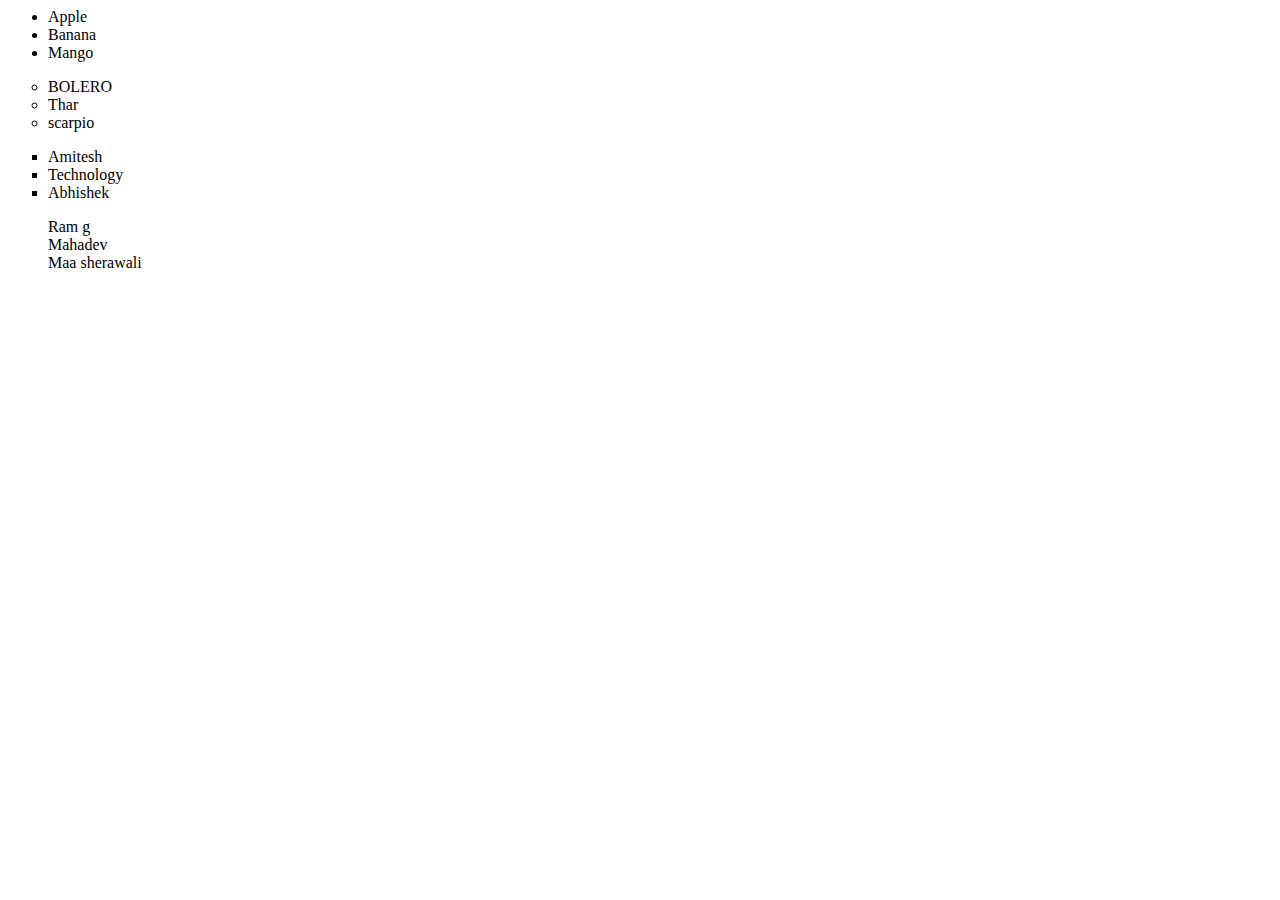
==== index.html @ e1f70781 "Third" ====
<html>
    <head>
        <title>This is Order list type Disk, Circle, square, none, </title>
    </head>
    <body>
        <ul style="list-style: disc;">
            <li>Apple </li>
            <li>Banana</li>
            <li>Mango</li>

        </ul>
        <ul style="list-style: circle;">
                <li>BOLERO</li>
                <li>Thar</li>
                <li>scarpio</li>
        </ul>
        <ul style="list-style: square;">
            <li>Amitesh </li>
            <li>Technology</li>
            <li>Abhishek</li>
    </ul>
    <ul style="list-style: none;">
        <li>Ram g </li>
        <li>Mahadev</li>
        <li>Maa sherawali</li>
</ul>

    </body>
</html>
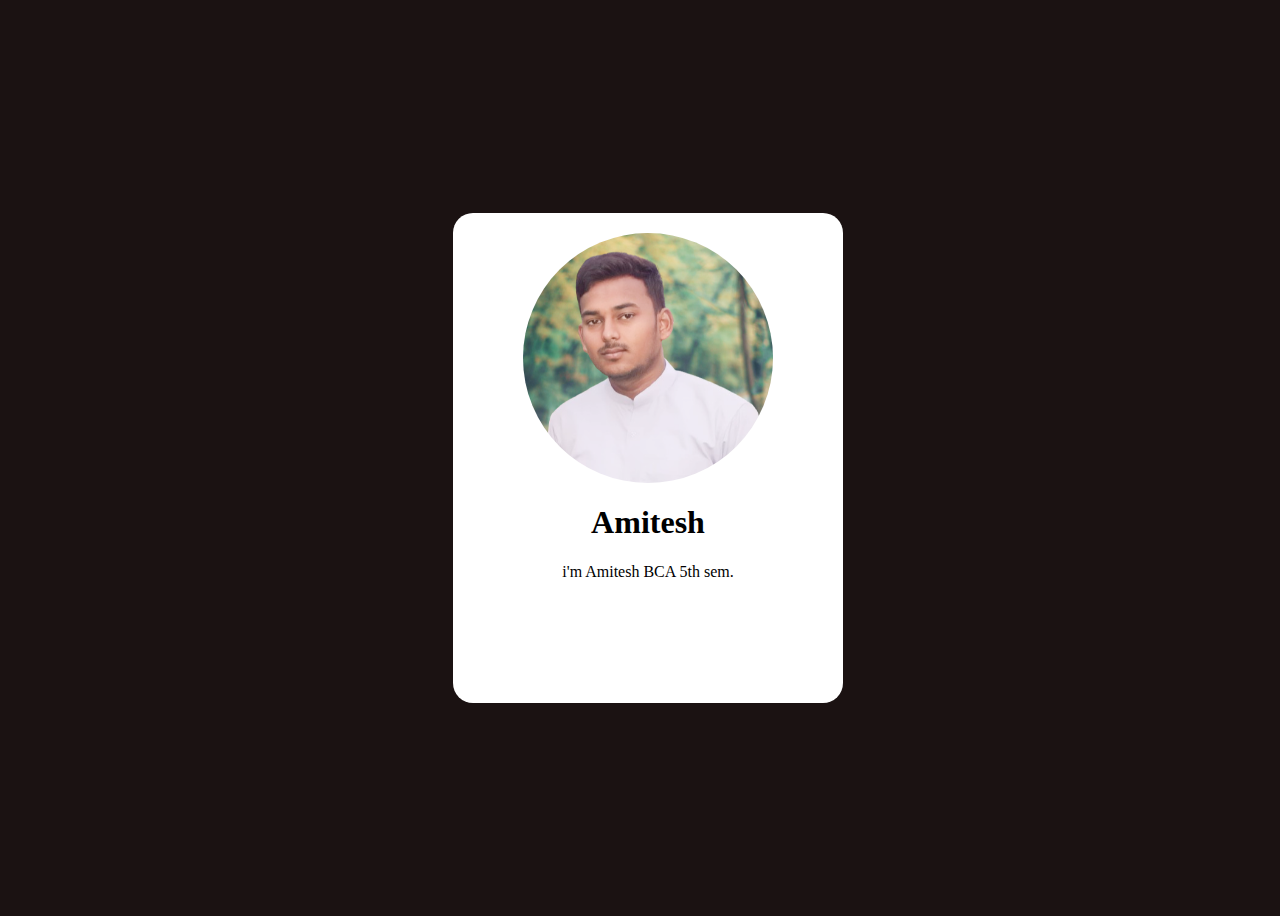
==== commit 9f071aa5: "profile" ====
--- a/index.html
+++ b/index.html
@@ -1,29 +1,20 @@
 <html>
     <head>
-        <title>This is Order list type Disk, Circle, square, none, </title>
+        <title>This is Div and Span tag use</title>
+        <link rel="stylesheet" href="style.css">
     </head>
     <body>
-        <ul style="list-style: disc;">
-            <li>Apple </li>
-            <li>Banana</li>
-            <li>Mango</li>
+       <div class="card">
 
-        </ul>
-        <ul style="list-style: circle;">
-                <li>BOLERO</li>
-                <li>Thar</li>
-                <li>scarpio</li>
-        </ul>
-        <ul style="list-style: square;">
-            <li>Amitesh </li>
-            <li>Technology</li>
-            <li>Abhishek</li>
-    </ul>
-    <ul style="list-style: none;">
-        <li>Ram g </li>
-        <li>Mahadev</li>
-        <li>Maa sherawali</li>
-</ul>
+            <img src="photo.png" alt="">
+            <h1>Amitesh</h1>
+            <p>i'm Amitesh BCA 5th sem.</p>
+            
+        
 
+
+
+
+       </div>
     </body>
 </html>--- a/style.css
+++ b/style.css
@@ -0,0 +1,21 @@
+body{
+    height: 100vh; 
+    width: 100vw;
+    background-color: #1b1212;
+    display: flex;
+    justify-content: center;
+    align-items: center;
+}
+.card{
+    height: 50vh;
+    width: 350px;
+    background-color: #fff;
+    padding: 20px;
+    text-align: center;
+    border-radius: 20px;
+}
+img{
+    height:250px;
+    width: 250px;
+    border-radius: 50%;
+}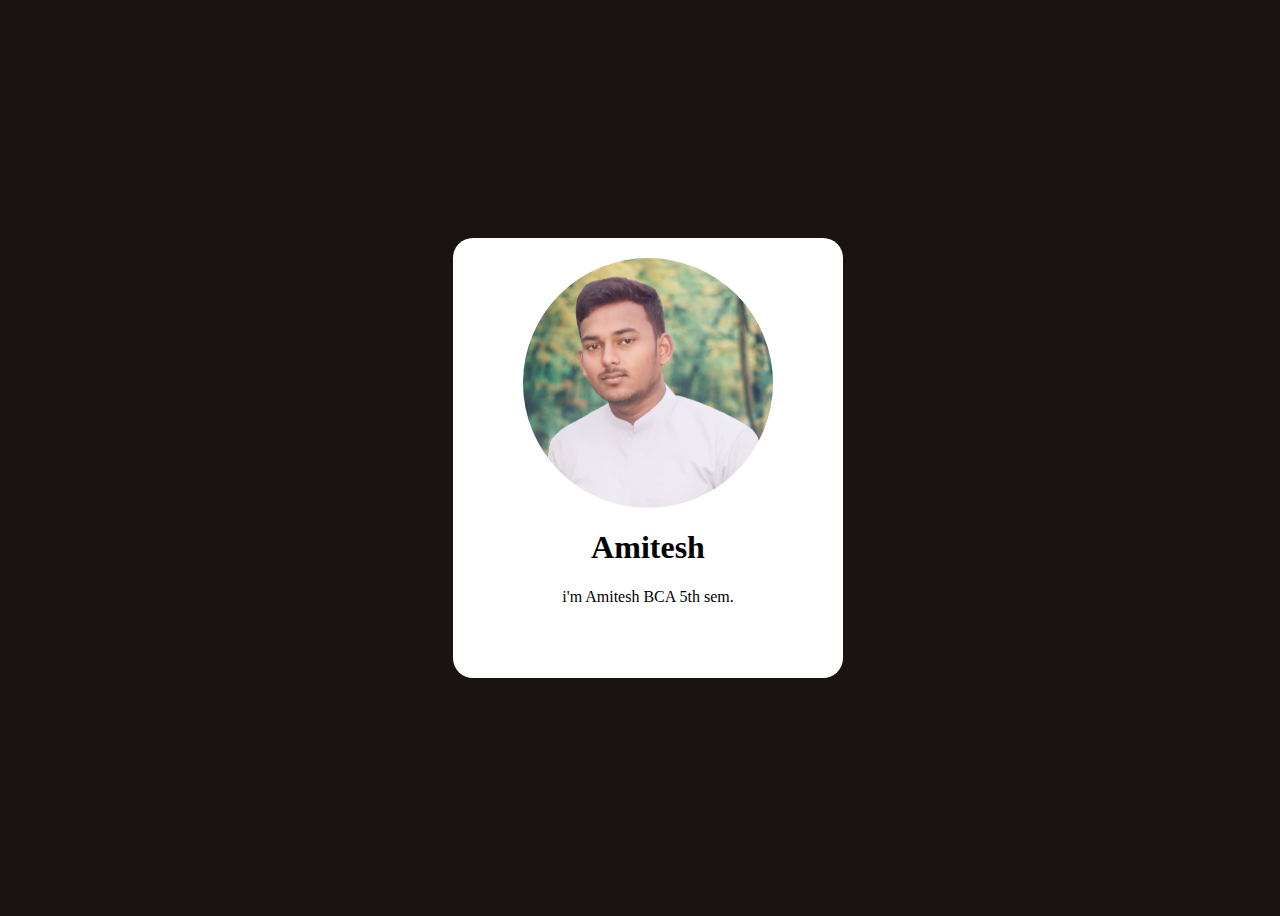
==== commit 04c69eb0: "mobile height" ====
--- a/index.html
+++ b/index.html
@@ -1,5 +1,6 @@
 <html>
     <head>
+        <meta name="viewport" content="width=device-width, initial-scale=1.0">
         <title>This is Div and Span tag use</title>
         <link rel="stylesheet" href="style.css">
     </head>
--- a/style.css
+++ b/style.css
@@ -7,7 +7,7 @@
     align-items: center;
 }
 .card{
-    height: 50vh;
+    height: 400px;
     width: 350px;
     background-color: #fff;
     padding: 20px;
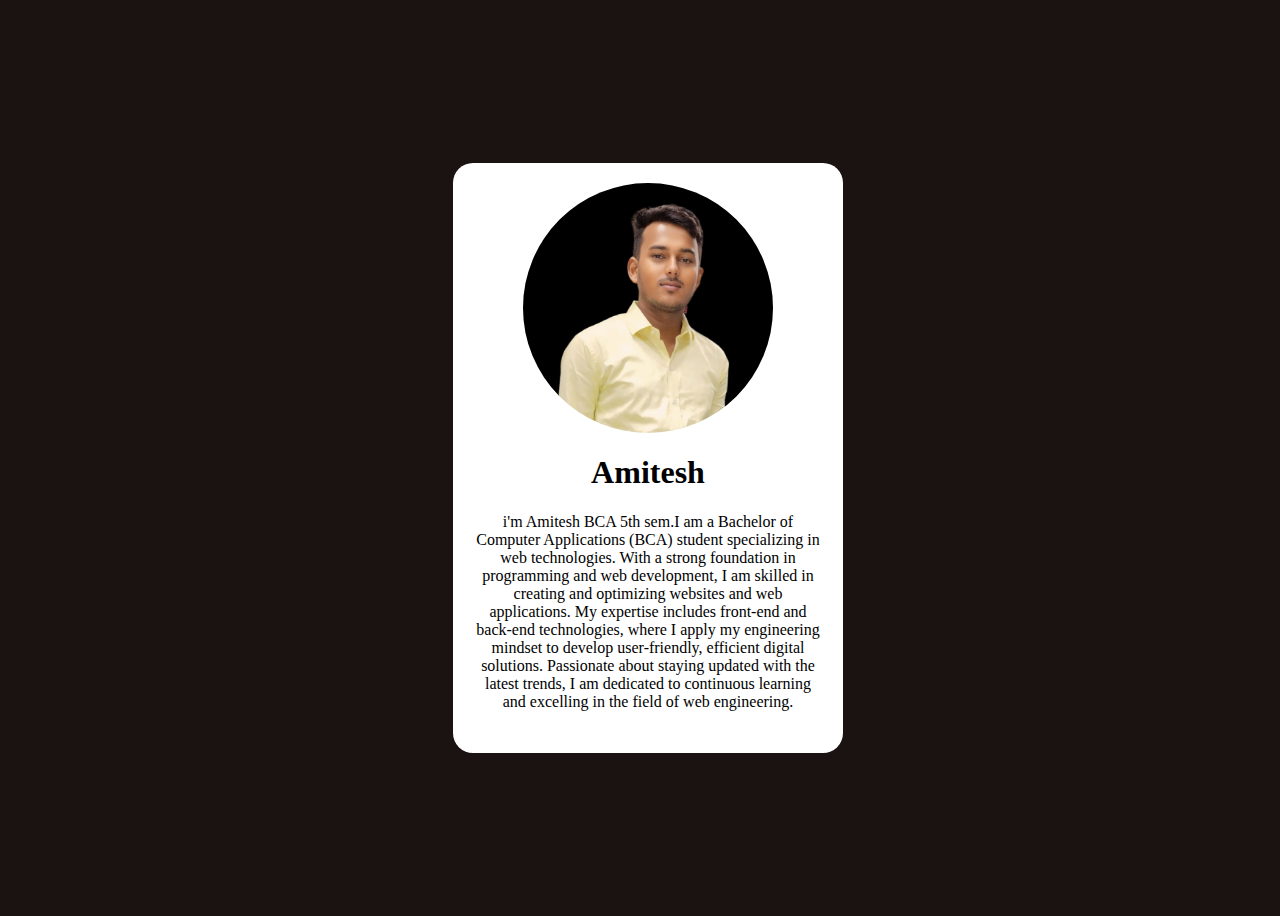
==== commit 078b3b8d: "Image change" ====
--- a/index.html
+++ b/index.html
@@ -7,9 +7,16 @@
     <body>
        <div class="card">
 
-            <img src="photo.png" alt="">
+            <img src="Ak.jpg" alt="">
             <h1>Amitesh</h1>
-            <p>i'm Amitesh BCA 5th sem.</p>
+            <p>i'm Amitesh BCA 5th sem.I am a Bachelor of Computer Applications (BCA) student specializing in web technologies. With a strong foundation in programming and web development, I am skilled in creating and optimizing websites and web applications. My expertise includes front-end and back-end technologies, where I apply my engineering mindset to develop user-friendly, efficient digital solutions. Passionate about staying updated with the latest trends, I am dedicated to continuous learning and excelling in the field of web engineering.
+
+
+
+
+
+
+            </p>
             
         
 
--- a/style.css
+++ b/style.css
@@ -7,7 +7,7 @@
     align-items: center;
 }
 .card{
-    height: 400px;
+    height: 550px;
     width: 350px;
     background-color: #fff;
     padding: 20px;
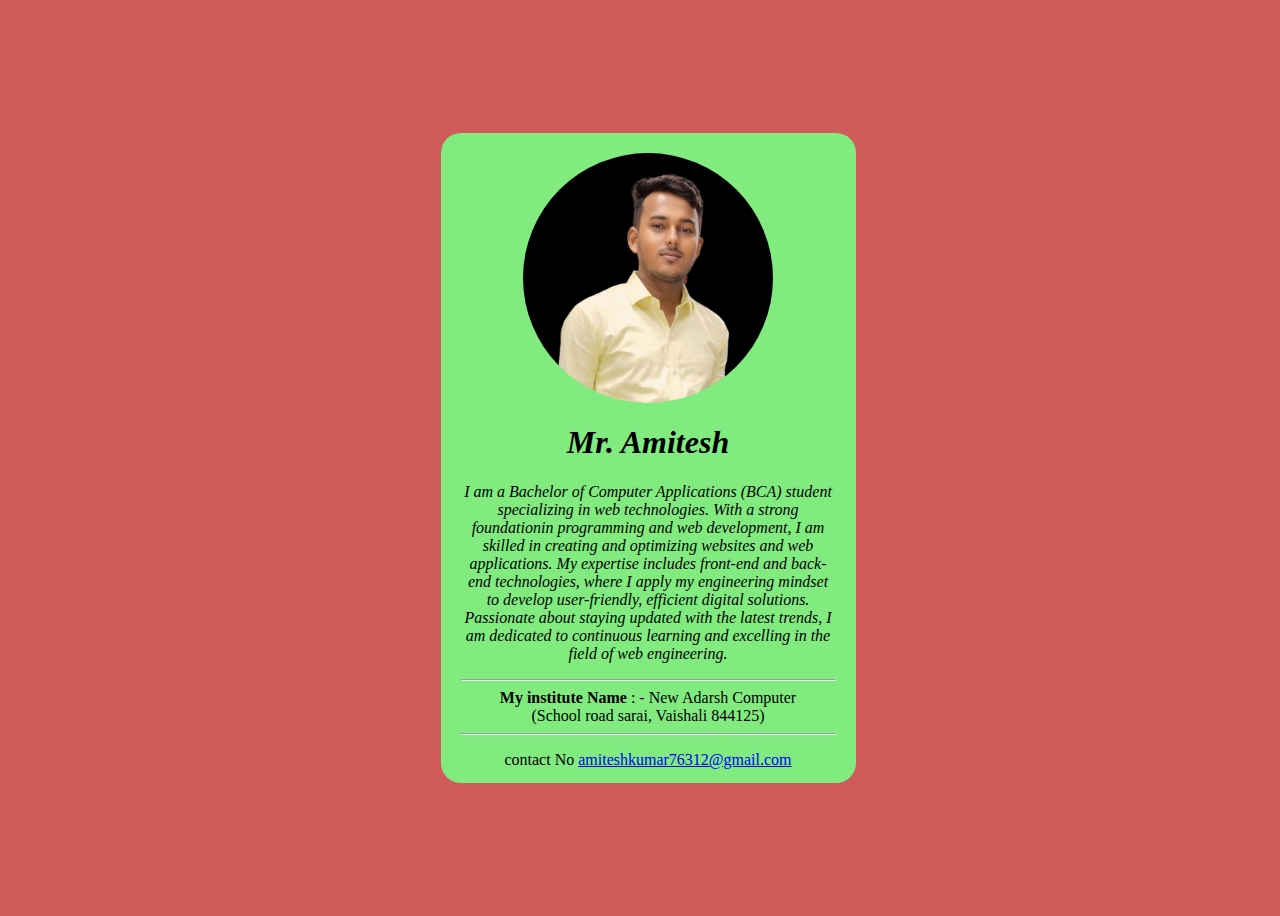
==== commit 8dfb7d0c: "UP-to-date Profile" ====
--- a/index.html
+++ b/index.html
@@ -1,28 +1,22 @@
 <html>
     <head>
         <meta name="viewport" content="width=device-width, initial-scale=1.0">
-        <title>This is Div and Span tag use</title>
+        <title>My First Project</title>
         <link rel="stylesheet" href="style.css">
     </head>
     <body>
        <div class="card">
-
-            <img src="Ak.jpg" alt="">
-            <h1>Amitesh</h1>
-            <p>i'm Amitesh BCA 5th sem.I am a Bachelor of Computer Applications (BCA) student specializing in web technologies. With a strong foundation in programming and web development, I am skilled in creating and optimizing websites and web applications. My expertise includes front-end and back-end technologies, where I apply my engineering mindset to develop user-friendly, efficient digital solutions. Passionate about staying updated with the latest trends, I am dedicated to continuous learning and excelling in the field of web engineering.
-
-
-
-
-
-
+             <img src="Ak.jpg" alt="">
+            <h1><i><b></b>Mr. Amitesh</i> </h1>
+            <p><i>I am a Bachelor of Computer Applications (BCA) student specializing in web technologies. With a strong foundationin programming and web development, I am skilled in creating and optimizing websites and web applications. My expertise includes front-end and back-end technologies, where I apply my engineering  mindset to develop user-friendly, efficient digital solutions.
+                   Passionate about staying updated with the latest trends, I am dedicated to continuous learning and excelling in the field of web engineering.</i><hr>
+                   <b>My institute Name</b> : - New Adarsh Computer
+                   <br> (School road sarai, Vaishali 844125) <hr>
+            </p> 
+          <!--  <video src="<iframe width="560" height="315" src="https://www.youtube.com/embed/f4on_GvTgno?si=d27nWH4RUYYzXN0n" title="YouTube video player" frameborder="0" allow="accelerometer; autoplay; clipboard-write; encrypted-media; gyroscope; picture-in-picture; web-share" referrerpolicy="strict-origin-when-cross-origin" allowfullscreen></iframe>"></video>
+        --> <p>
+                contact No  <a href="mailto:amiteshkumar763129@gmal.com">amiteshkumar76312@gmail.com</a>
             </p>
-            
-        
-
-
-
-
-       </div>
+        </div>
     </body>
 </html>--- a/style.css
+++ b/style.css
@@ -1,15 +1,15 @@
 body{
     height: 100vh; 
     width: 100vw;
-    background-color: #1b1212;
+    background-color: #cf5b5b;
     display: flex;
     justify-content: center;
     align-items: center;
 }
 .card{
-    height: 550px;
-    width: 350px;
-    background-color: #fff;
+    height: 610px;
+    width: 375px;
+    background-color: #81eb80;
     padding: 20px;
     text-align: center;
     border-radius: 20px;
@@ -18,4 +18,5 @@
     height:250px;
     width: 250px;
     border-radius: 50%;
+    border: blue;
 }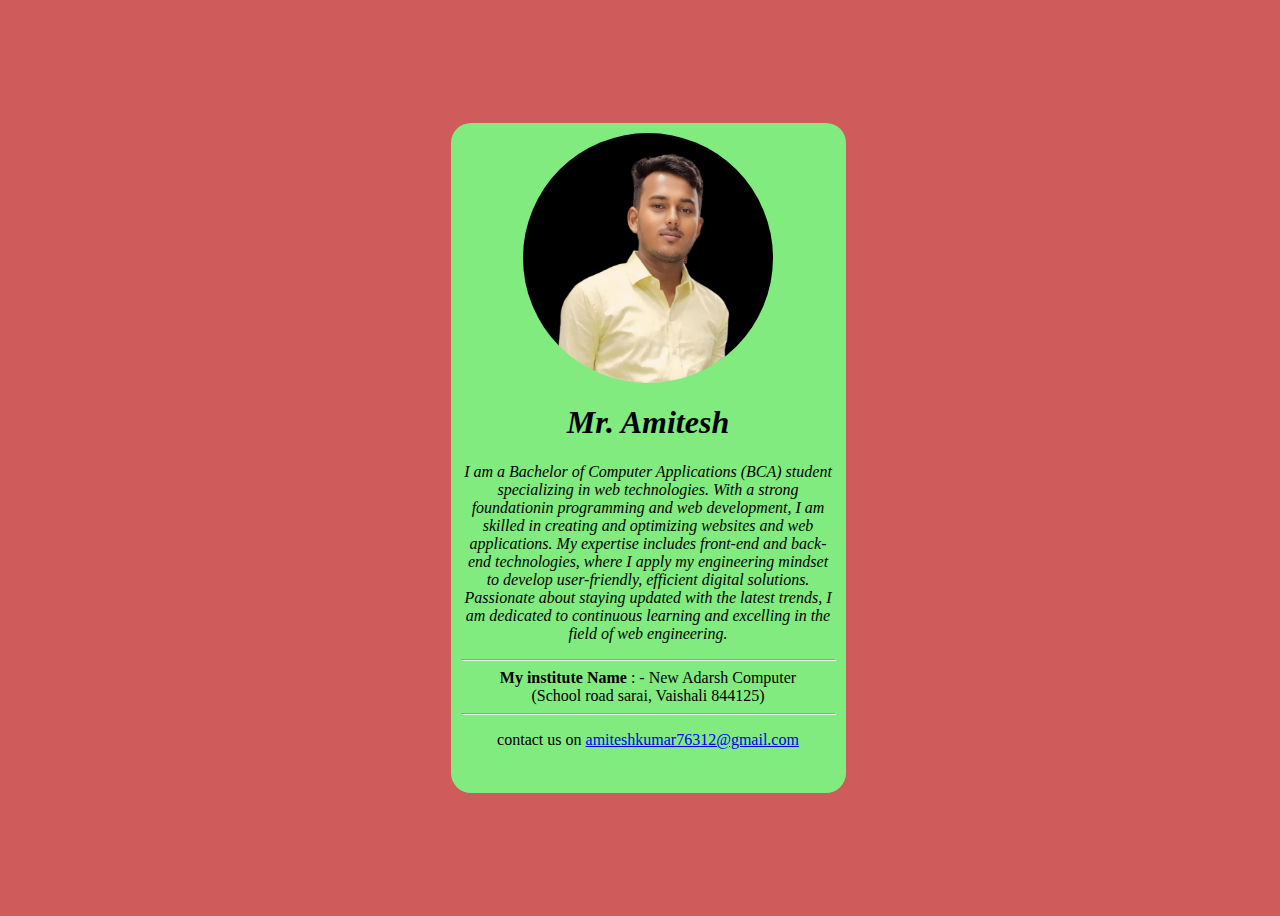
==== commit 385fdbeb: "change mail" ====
--- a/index.html
+++ b/index.html
@@ -15,7 +15,7 @@
             </p> 
           <!--  <video src="<iframe width="560" height="315" src="https://www.youtube.com/embed/f4on_GvTgno?si=d27nWH4RUYYzXN0n" title="YouTube video player" frameborder="0" allow="accelerometer; autoplay; clipboard-write; encrypted-media; gyroscope; picture-in-picture; web-share" referrerpolicy="strict-origin-when-cross-origin" allowfullscreen></iframe>"></video>
         --> <p>
-                contact No  <a href="mailto:amiteshkumar763129@gmal.com">amiteshkumar76312@gmail.com</a>
+                contact us on  <a href="mailto:amiteshkumar763129@gmal.com">amiteshkumar76312@gmail.com</a>
             </p>
         </div>
     </body>
--- a/style.css
+++ b/style.css
@@ -7,10 +7,10 @@
     align-items: center;
 }
 .card{
-    height: 610px;
+    height: 650px;
     width: 375px;
     background-color: #81eb80;
-    padding: 20px;
+    padding:10px;
     text-align: center;
     border-radius: 20px;
 }
